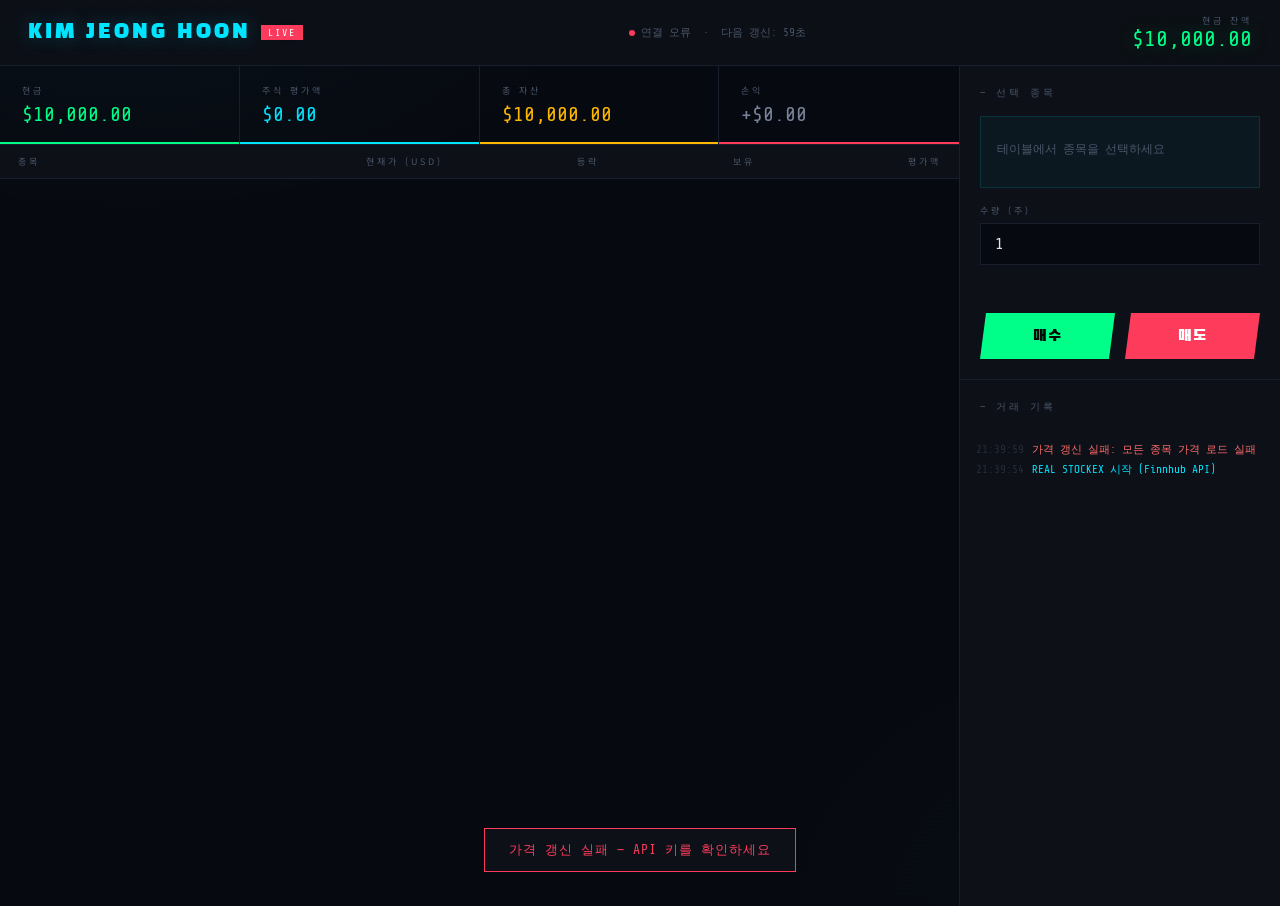
==== index.html @ b6548f50 "Rename KimJeongHoon.html to index.html" ====
<!DOCTYPE html>
<html lang="ko">
<head>
<meta charset="UTF-8">
<meta name="viewport" content="width=device-width, initial-scale=1.0">
<title>김정훈 게임</title>
<link href="https://fonts.googleapis.com/css2?family=Black+Han+Sans&family=Noto+Sans+KR:wght@300;400;500;700&family=Share+Tech+Mono&display=swap" rel="stylesheet">
<link href="styles.css" rel="stylesheet">
</head>

<body>
<header>
  <div class="logo">
    KIM JEONG HOON
    <span class="logo-live">LIVE</span>
  </div>
  <div class="header-mid">
    <div class="refresh-status">
      <div class="dot" id="statusDot"></div>
      <span id="statusText">가격 로딩 중...</span>
    </div>
    &nbsp;·&nbsp;
    <span id="nextUpdate">—</span>
  </div>
    <div class="budget-block">
      <div class="budget-label">현금 잔액</div>
      <div class="budget-value" id="headerBudget">$10,000.00</div>
    </div>
  </div>
</header>

<div class="layout">
  <!-- LEFT: table -->
  <div class="left-col">
    <div class="stats-row">
      <div class="stat-cell green">
        <div class="stat-lbl">현금</div>
        <div class="stat-val" id="statCash">$10,000</div>
      </div>
      <div class="stat-cell blue">
        <div class="stat-lbl">주식 평가액</div>
        <div class="stat-val" id="statAsset">$0</div>
      </div>
      <div class="stat-cell yellow">
        <div class="stat-lbl">총 자산</div>
        <div class="stat-val" id="statTotal">$10,000</div>
      </div>
      <div class="stat-cell red">
        <div class="stat-lbl">손익</div>
        <div class="stat-val" id="statPnL">$0.00</div>
      </div>
    </div>

    <div class="table-area">
      <table>
        <thead>
          <tr>
            <th>종목</th>
            <th class="r">현재가 (USD)</th>
            <th class="r">등락</th>
            <th class="r">보유</th>
            <th class="r">평가액</th>
          </tr>
        </thead>
        <tbody id="stockTable">
          <tr class="loading-row">
            <td colspan="5"><span class="spinner"></span>실시간 가격 불러오는 중...</td>
          </tr>
        </tbody>
      </table>
    </div>
  </div>

  <!-- RIGHT: trade panel -->
  <div class="right-col">
    <div class="panel-section">
      <div class="panel-title">— 선택 종목</div>
      <div class="selected-info" id="selectedInfo">
        <div style="color:var(--text-muted);font-size:12px;font-family:'Share Tech Mono',monospace;padding:10px 0;">
          테이블에서 종목을 선택하세요
        </div>
      </div>
      <label class="field-lbl">수량 (주)</label>
      <input class="field-input" type="number" id="inputQty" min="1" value="1" placeholder="0">
      <div class="cost-preview" id="costPreview">&nbsp;</div>
      <div class="btn-row">
        <button class="trade-btn buy-btn"  onclick="buy()">매수</button>
        <button class="trade-btn sell-btn" onclick="sell()">매도</button>
      </div>
    </div>

    <div class="panel-section" id="holdingsPanel" style="display:none">
      <div class="panel-title">— 보유 종목</div>
      <div class="holding-list" id="holdingList"></div>
    </div>

    <div class="panel-section" style="padding-bottom:0;border-bottom:none;">
      <div class="panel-title">— 거래 기록</div>
    </div>
    <div class="log-area">
      <div class="log-inner" id="tradeLog"></div>
    </div>
  </div>
</div>

<div id="toast"></div>
<script src="script.js"></script>

</body>
</html>
---- styles.css ----
:root {
--bg: #070910;
--surface: #0d1017;
--border: #181e2c;
--accent: #00e5ff;
--accent-dim: #00e5ff1a;
--accent2: #00ff88;
--accent2-dim: #00ff881a;
--danger: #ff3b5c;
--danger-dim: #ff3b5c1a;
--warn: #ffb800;
--warn-dim: #ffb8001a;
--text: #dde4f0;
--text-muted: #4a5568;
--text-dim: #7a8499;
--panel: #0d1017;
--glow-blue: 0 0 20px #00e5ff40;
--glow-green: 0 0 20px #00ff8840;
}


* { margin: 0; padding: 0; box-sizing: border-box; }


body {
  font-family: 'Noto Sans KR', sans-serif;
  background: var(--bg);
  color: var(--text);
  min-height: 100vh;
  background-image:
    radial-gradient(ellipse 60% 40% at 10% 0%, #00e5ff08 0%, transparent 60%),
    radial-gradient(ellipse 50% 50% at 90% 100%, #00ff8806 0%, transparent 60%);
}


body::after {
  content: '';
  position: fixed;
  inset: 0;
  background: repeating-linear-gradient(
    0deg, transparent, transparent 3px,
    rgba(0,229,255,0.012) 3px, rgba(0,229,255,0.012) 4px
  );
  pointer-events: none;
  z-index: 999;
}


/* ── Header ── */
header {
  border-bottom: 1px solid var(--border);
  padding: 14px 28px;
  display: flex;
  align-items: center;
  justify-content: space-between;
  background: rgba(13,16,23,0.95);
  position: sticky;
  top: 0;
  z-index: 200;
  backdrop-filter: blur(16px);
}


.logo {
  font-family: 'Black Han Sans', sans-serif;
  font-size: 20px;
  letter-spacing: 3px;
  color: var(--accent);
  text-shadow: var(--glow-blue);
  display: flex;
  align-items: center;
  gap: 10px;
}


.logo-live {
  font-family: 'Share Tech Mono', monospace;
  font-size: 10px;
  background: var(--danger);
  color: #fff;
  padding: 2px 7px;
  letter-spacing: 2px;
  animation: blink 1.4s ease-in-out infinite;
}


@keyframes blink {
  0%, 100% { opacity: 1; }
  50% { opacity: 0.3; }
}


.header-mid {
  display: flex;
  align-items: center;
  gap: 6px;
  font-family: 'Share Tech Mono', monospace;
  font-size: 11px;
  color: var(--text-muted);
}


.refresh-status {
  display: flex;
  align-items: center;
  gap: 6px;
}


.dot {
  width: 6px;
  height: 6px;
  border-radius: 50%;
  background: var(--text-muted);
}


.dot.live { background: var(--accent2); box-shadow: 0 0 6px var(--accent2); animation: pulse 2s infinite; }
.dot.loading { background: var(--warn); animation: spin-dot 1s linear infinite; }
.dot.error { background: var(--danger); }


@keyframes pulse { 0%, 100% { opacity: 1; } 50% { opacity: 0.4; } }
@keyframes spin-dot { 0% { opacity: 1; } 50% { opacity: 0.2; } 100% { opacity: 1; } }


.header-right {
  display: flex;
  align-items: center;
  gap: 20px;
}


.budget-block { text-align: right; }
.budget-label { font-size: 9px; letter-spacing: 3px; text-transform: uppercase; color: var(--text-muted); }
.budget-value {
  font-family: 'Share Tech Mono', monospace;
  font-size: 22px;
  color: var(--accent2);
  text-shadow: var(--glow-green);
}


/* ── Main layout ── */
.layout {
  display: grid;
  grid-template-columns: 1fr 320px;
  gap: 0;
  min-height: calc(100vh - 60px);
}


.left-col {
  border-right: 1px solid var(--border);
  display: flex;
  flex-direction: column;
}


/* ── Stats bar ── */
.stats-row {
  display: grid;
  grid-template-columns: repeat(4, 1fr);
  border-bottom: 1px solid var(--border);
}


.stat-cell {
  padding: 18px 22px;
  border-right: 1px solid var(--border);
  position: relative;
}


.stat-cell:last-child { border-right: none; }


.stat-cell::after {
  content: '';
  position: absolute;
  bottom: 0; left: 0; right: 0;
  height: 2px;
  opacity: 0;
  transition: opacity 0.3s;
}


.stat-cell.green::after { background: var(--accent2); opacity: 1; }
.stat-cell.blue::after  { background: var(--accent); opacity: 1; }
.stat-cell.red::after   { background: var(--danger); opacity: 1; }
.stat-cell.yellow::after{ background: var(--warn); opacity: 1; }


.stat-lbl { font-size: 9px; letter-spacing: 3px; text-transform: uppercase; color: var(--text-muted); margin-bottom: 6px; }
.stat-val {
  font-family: 'Share Tech Mono', monospace;
  font-size: 20px;
  transition: color 0.3s;
}


.stat-cell.green .stat-val { color: var(--accent2); }
.stat-cell.blue  .stat-val { color: var(--accent); }
.stat-cell.red   .stat-val { color: var(--danger); }
.stat-cell.yellow .stat-val{ color: var(--warn); }


/* ── Stock table ── */
.table-area { flex: 1; overflow-y: auto; }


table { width: 100%; border-collapse: collapse; }


thead { position: sticky; top: 0; z-index: 10; }
thead th {
  padding: 10px 18px;
  font-size: 9px;
  letter-spacing: 3px;
  text-transform: uppercase;
  color: var(--text-muted);
  background: var(--surface);
  border-bottom: 1px solid var(--border);
  text-align: left;
  font-weight: 400;
}


thead th.r { text-align: right; }


tbody tr {
  border-bottom: 1px solid var(--border);
  cursor: pointer;
  transition: background 0.12s;
}


tbody tr:hover { background: rgba(0,229,255,0.04); }
tbody tr.selected { background: rgba(0,229,255,0.08); }
tbody tr:last-child { border-bottom: none; }


td {
  padding: 14px 18px;
  font-size: 13px;
  vertical-align: middle;
}


td.r { text-align: right; }


.ticker-badge {
  font-family: 'Share Tech Mono', monospace;
  font-size: 13px;
  color: var(--accent);
  letter-spacing: 1px;
}


.company-name {
  font-size: 11px;
  color: var(--text-muted);
  margin-top: 2px;
}


.price-val {
  font-family: 'Share Tech Mono', monospace;
  font-size: 15px;
  color: var(--text);
  transition: color 0.5s;
}


.price-val.flash-up   { color: var(--accent2) !important; }
.price-val.flash-down { color: var(--danger)   !important; }


.chg-badge {
  font-family: 'Share Tech Mono', monospace;
  font-size: 11px;
  padding: 2px 7px;
  border-radius: 2px;
  display: inline-block;
  min-width: 60px;
  text-align: center;
}


.chg-badge.up   { color: var(--accent2); background: var(--accent2-dim); }
.chg-badge.down { color: var(--danger);  background: var(--danger-dim); }
.chg-badge.flat { color: var(--text-muted); }


.hold-qty {
  font-family: 'Share Tech Mono', monospace;
  font-size: 13px;
  color: var(--warn);
}


.hold-qty.zero { color: var(--text-muted); }


.hold-val {
  font-family: 'Share Tech Mono', monospace;
  font-size: 11px;
  color: var(--text-muted);
  margin-top: 2px;
}


/* ── Right column (trading panel) ── */
.right-col {
  display: flex;
  flex-direction: column;
  background: var(--surface);
}


.panel-section {
  border-bottom: 1px solid var(--border);
  padding: 20px;
}


.panel-title {
  font-family: 'Share Tech Mono', monospace;
  font-size: 10px;
  letter-spacing: 3px;
  text-transform: uppercase;
  color: var(--text-muted);
  margin-bottom: 16px;
}


/* Selected stock info */
.selected-info {
  background: rgba(0,229,255,0.04);
  border: 1px solid rgba(0,229,255,0.12);
  padding: 14px 16px;
  margin-bottom: 16px;
  min-height: 72px;
}


.sel-ticker { font-family: 'Black Han Sans', sans-serif; font-size: 22px; color: var(--accent); letter-spacing: 2px; }
.sel-name   { font-size: 11px; color: var(--text-muted); margin-bottom: 6px; }
.sel-price  { font-family: 'Share Tech Mono', monospace; font-size: 26px; color: var(--text); }
.sel-chg    { font-family: 'Share Tech Mono', monospace; font-size: 12px; margin-top: 2px; }


/* Trade inputs */
.field-lbl {
  font-size: 9px;
  letter-spacing: 3px;
  text-transform: uppercase;
  color: var(--text-muted);
  margin-bottom: 6px;
  display: block;
}


.field-input {
  width: 100%;
  background: var(--bg);
  border: 1px solid var(--border);
  color: var(--text);
  font-family: 'Share Tech Mono', monospace;
  font-size: 16px;
  padding: 11px 14px;
  outline: none;
  transition: border-color 0.2s, box-shadow 0.2s;
  margin-bottom: 14px;
}


.field-input:focus {
  border-color: var(--accent);
  box-shadow: 0 0 0 2px var(--accent-dim);
}


.cost-preview {
  font-family: 'Share Tech Mono', monospace;
  font-size: 12px;
  color: var(--text-muted);
  margin-bottom: 16px;
  min-height: 18px;
}


.cost-preview span { color: var(--warn); }


.btn-row { display: grid; grid-template-columns: 1fr 1fr; gap: 10px; }


.trade-btn {
  padding: 13px;
  font-family: 'Black Han Sans', sans-serif;
  font-size: 16px;
  letter-spacing: 2px;
  border: none;
  cursor: pointer;
  transition: all 0.18s;
  clip-path: polygon(6px 0%, 100% 0%, calc(100% - 6px) 100%, 0% 100%);
}


.buy-btn  { background: var(--accent2); color: #040a05; }
.sell-btn { background: var(--danger);  color: #fff; }
.buy-btn:hover  { filter: brightness(1.15); box-shadow: 0 0 22px #00ff8850; transform: translateY(-1px); }
.sell-btn:hover { filter: brightness(1.15); box-shadow: 0 0 22px #ff3b5c50; transform: translateY(-1px); }
.trade-btn:active { transform: scale(0.96); filter: brightness(0.9); }


/* Holdings summary */
.holding-list { display: flex; flex-direction: column; gap: 8px; }


.holding-item {
  display: flex;
  justify-content: space-between;
  align-items: center;
  padding: 8px 10px;
  background: rgba(255,184,0,0.04);
  border: 1px solid rgba(255,184,0,0.1);
  font-family: 'Share Tech Mono', monospace;
  font-size: 12px;
}


.hi-ticker { color: var(--warn); font-size: 13px; }
.hi-qty    { color: var(--text-muted); }
.hi-val    { color: var(--text); }


/* Log */
.log-area { flex: 1; overflow-y: auto; padding: 0; }
.log-inner { padding: 12px 16px; display: flex; flex-direction: column; gap: 5px; }


.log-entry {
  font-family: 'Share Tech Mono', monospace;
  font-size: 11px;
  color: var(--text-muted);
  display: flex;
  gap: 8px;
  line-height: 1.4;
}


.log-time { opacity: 0.4; flex-shrink: 0; }
.log-entry.buy  .log-msg { color: var(--accent2); }
.log-entry.sell .log-msg { color: var(--danger); }
.log-entry.sys  .log-msg { color: var(--accent); }
.log-entry.err  .log-msg { color: #ff6b6b; }


/* Toast */
#toast {
  position: fixed;
  bottom: 28px;
  left: 50%;
  transform: translateX(-50%) translateY(16px);
  background: var(--surface);
  border: 1px solid var(--border);
  padding: 12px 24px;
  font-family: 'Share Tech Mono', monospace;
  font-size: 13px;
  letter-spacing: 1px;
  opacity: 0;
  transition: all 0.28s cubic-bezier(.23,1,.32,1);
  pointer-events: none;
  z-index: 900;
  white-space: nowrap;
}


#toast.show { opacity: 1; transform: translateX(-50%) translateY(0); }
#toast.ok   { border-color: var(--accent2); color: var(--accent2); }
#toast.bad  { border-color: var(--danger); color: var(--danger); }
#toast.info { border-color: var(--accent); color: var(--accent); }


/* Price flash rows */
@keyframes rowFlashUp   { 0% { background: rgba(0,255,136,.14); } 100% { background: transparent; } }
@keyframes rowFlashDown { 0% { background: rgba(255,59,92,.12); } 100% { background: transparent; } }
.row-up   { animation: rowFlashUp   1s ease-out; }
.row-down { animation: rowFlashDown 1s ease-out; }


/* Spinner in table */
.loading-row td {
  text-align: center;
  padding: 40px;
  color: var(--text-muted);
  font-family: 'Share Tech Mono', monospace;
  font-size: 12px;
  letter-spacing: 2px;
}

@keyframes spin { to { transform: rotate(360deg); } }
.spinner {
  display: inline-block;
  width: 16px; height: 16px;
  border: 2px solid var(--border);
  border-top-color: var(--accent);
  border-radius: 50%;
  animation: spin 0.8s linear infinite;
  vertical-align: middle;
  margin-right: 10px;
}


@media (max-width: 900px) {
  .layout { grid-template-columns: 1fr; }
  .left-col { border-right: none; }
  .stats-row { grid-template-columns: repeat(2,1fr); }
  .right-col { border-top: 1px solid var(--border); }
}
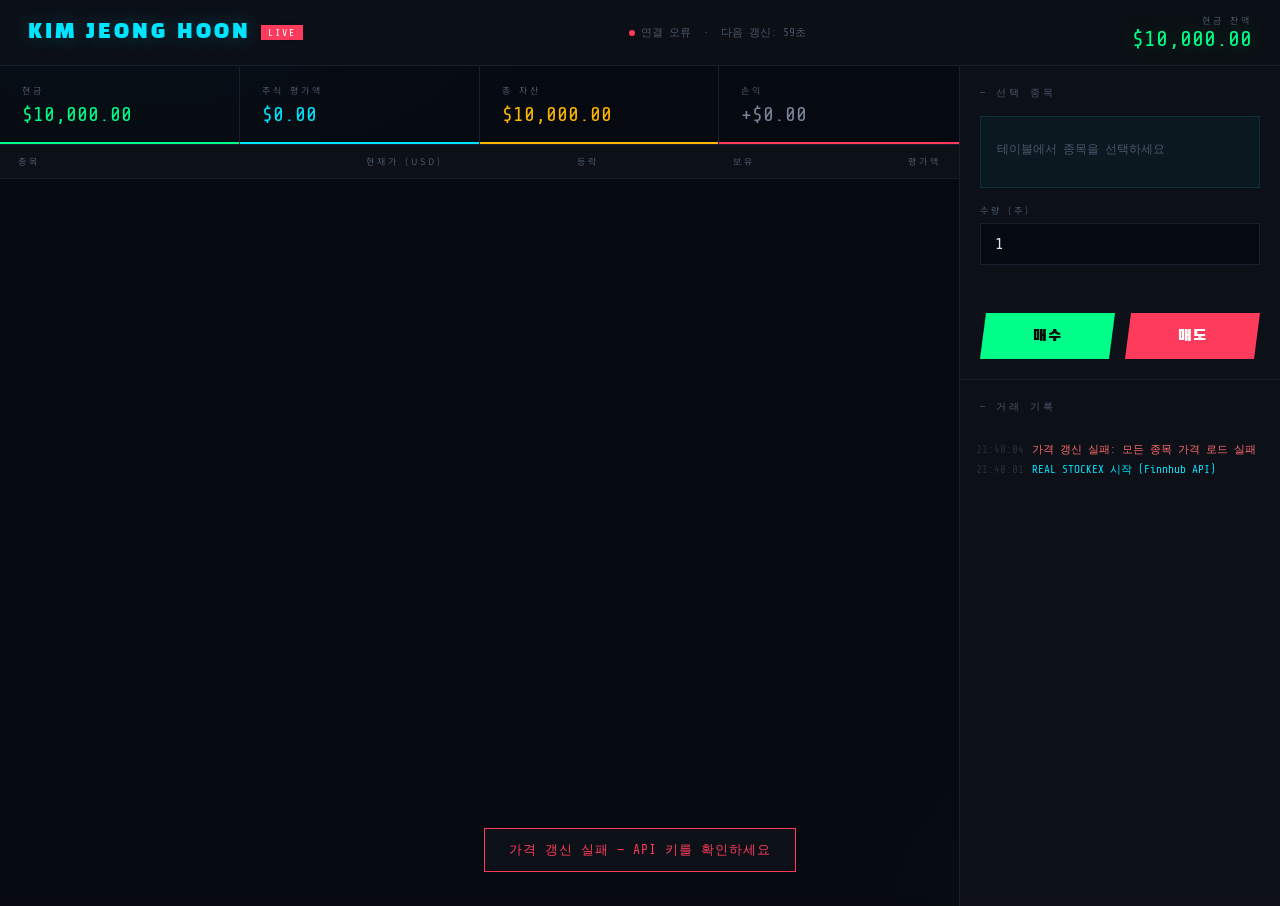
==== commit 87c5e331: "Update index.html" ====
--- a/index.html
+++ b/index.html
@@ -103,6 +103,40 @@
   </div>
 </div>
 
+<!-- Chart Modal -->
+<div id="chartModal" style="display:none;position:fixed;inset:0;background:rgba(0,0,0,0.88);z-index:1000;align-items:center;justify-content:center;backdrop-filter:blur(8px);" onclick="closeChart(event)">
+  <div style="background:#0d1017;border:1px solid #00e5ff33;padding:0;max-width:720px;width:95%;position:relative;max-height:90vh;overflow:hidden;" onclick="event.stopPropagation()">
+    <!-- Modal header -->
+    <div style="display:flex;align-items:center;justify-content:space-between;padding:18px 24px;border-bottom:1px solid #181e2c;">
+      <div>
+        <span id="chartTicker" style="font-family:'Black Han Sans',sans-serif;font-size:22px;color:#00e5ff;letter-spacing:3px;"></span>
+        <span id="chartName" style="font-size:12px;color:#4a5568;font-family:'Share Tech Mono',monospace;margin-left:12px;"></span>
+      </div>
+      <div style="display:flex;align-items:center;gap:16px;">
+        <div id="chartSummary" style="font-family:'Share Tech Mono',monospace;font-size:12px;text-align:right;"></div>
+        <button onclick="closeChart()" style="background:transparent;border:1px solid #181e2c;color:#4a5568;font-size:16px;width:32px;height:32px;cursor:pointer;display:flex;align-items:center;justify-content:center;" onmouseover="this.style.borderColor='#ff3b5c';this.style.color='#ff3b5c'" onmouseout="this.style.borderColor='#181e2c';this.style.color='#4a5568'">✕</button>
+      </div>
+    </div>
+    <!-- Chart area -->
+    <div style="padding:24px 24px 16px;">
+      <div id="chartLoading" style="text-align:center;padding:60px;font-family:'Share Tech Mono',monospace;font-size:12px;color:#4a5568;letter-spacing:2px;">
+        <div style="display:inline-block;width:20px;height:20px;border:2px solid #181e2c;border-top-color:#00e5ff;border-radius:50%;animation:spin 0.8s linear infinite;margin-bottom:12px;"></div><br>
+        주간 데이터 로딩 중...
+      </div>
+      <canvas id="chartCanvas" width="672" height="300" style="display:none;width:100%;height:300px;"></canvas>
+    </div>
+    <!-- Footer stats -->
+    <div id="chartStats" style="display:none;padding:0 24px 20px;display:none;">
+      <div style="display:grid;grid-template-columns:repeat(4,1fr);gap:10px;">
+        <div class="cstat"><div class="cstat-lbl">시작가</div><div class="cstat-val" id="cs-open">—</div></div>
+        <div class="cstat"><div class="cstat-lbl">현재가</div><div class="cstat-val" id="cs-cur">—</div></div>
+        <div class="cstat"><div class="cstat-lbl">주간 고가</div><div class="cstat-val" id="cs-high" style="color:var(--accent2)">—</div></div>
+        <div class="cstat"><div class="cstat-lbl">주간 저가</div><div class="cstat-val" id="cs-low" style="color:var(--danger)">—</div></div>
+      </div>
+    </div>
+  </div>
+</div>
+
 <div id="toast"></div>
 <script src="script.js"></script>
 
--- a/styles.css
+++ b/styles.css
@@ -273,7 +273,6 @@
   transition: color 0.5s;
 }
 
-
 .price-val.flash-up   { color: var(--accent2) !important; }
 .price-val.flash-down { color: var(--danger)   !important; }
 
@@ -281,14 +280,17 @@
 .chg-badge {
   font-family: 'Share Tech Mono', monospace;
   font-size: 11px;
-  padding: 2px 7px;
+  padding: 4px 9px;
   border-radius: 2px;
   display: inline-block;
   min-width: 60px;
   text-align: center;
-}
-
-
+  border: none;
+  cursor: pointer;
+  transition: filter 0.15s, transform 0.15s;
+}
+
+.chg-badge:hover { filter: brightness(1.3); transform: scale(1.04); }
 .chg-badge.up   { color: var(--accent2); background: var(--accent2-dim); }
 .chg-badge.down { color: var(--danger);  background: var(--danger-dim); }
 .chg-badge.flat { color: var(--text-muted); }
@@ -521,4 +523,4 @@
   .left-col { border-right: none; }
   .stats-row { grid-template-columns: repeat(2,1fr); }
   .right-col { border-top: 1px solid var(--border); }
-}+}
